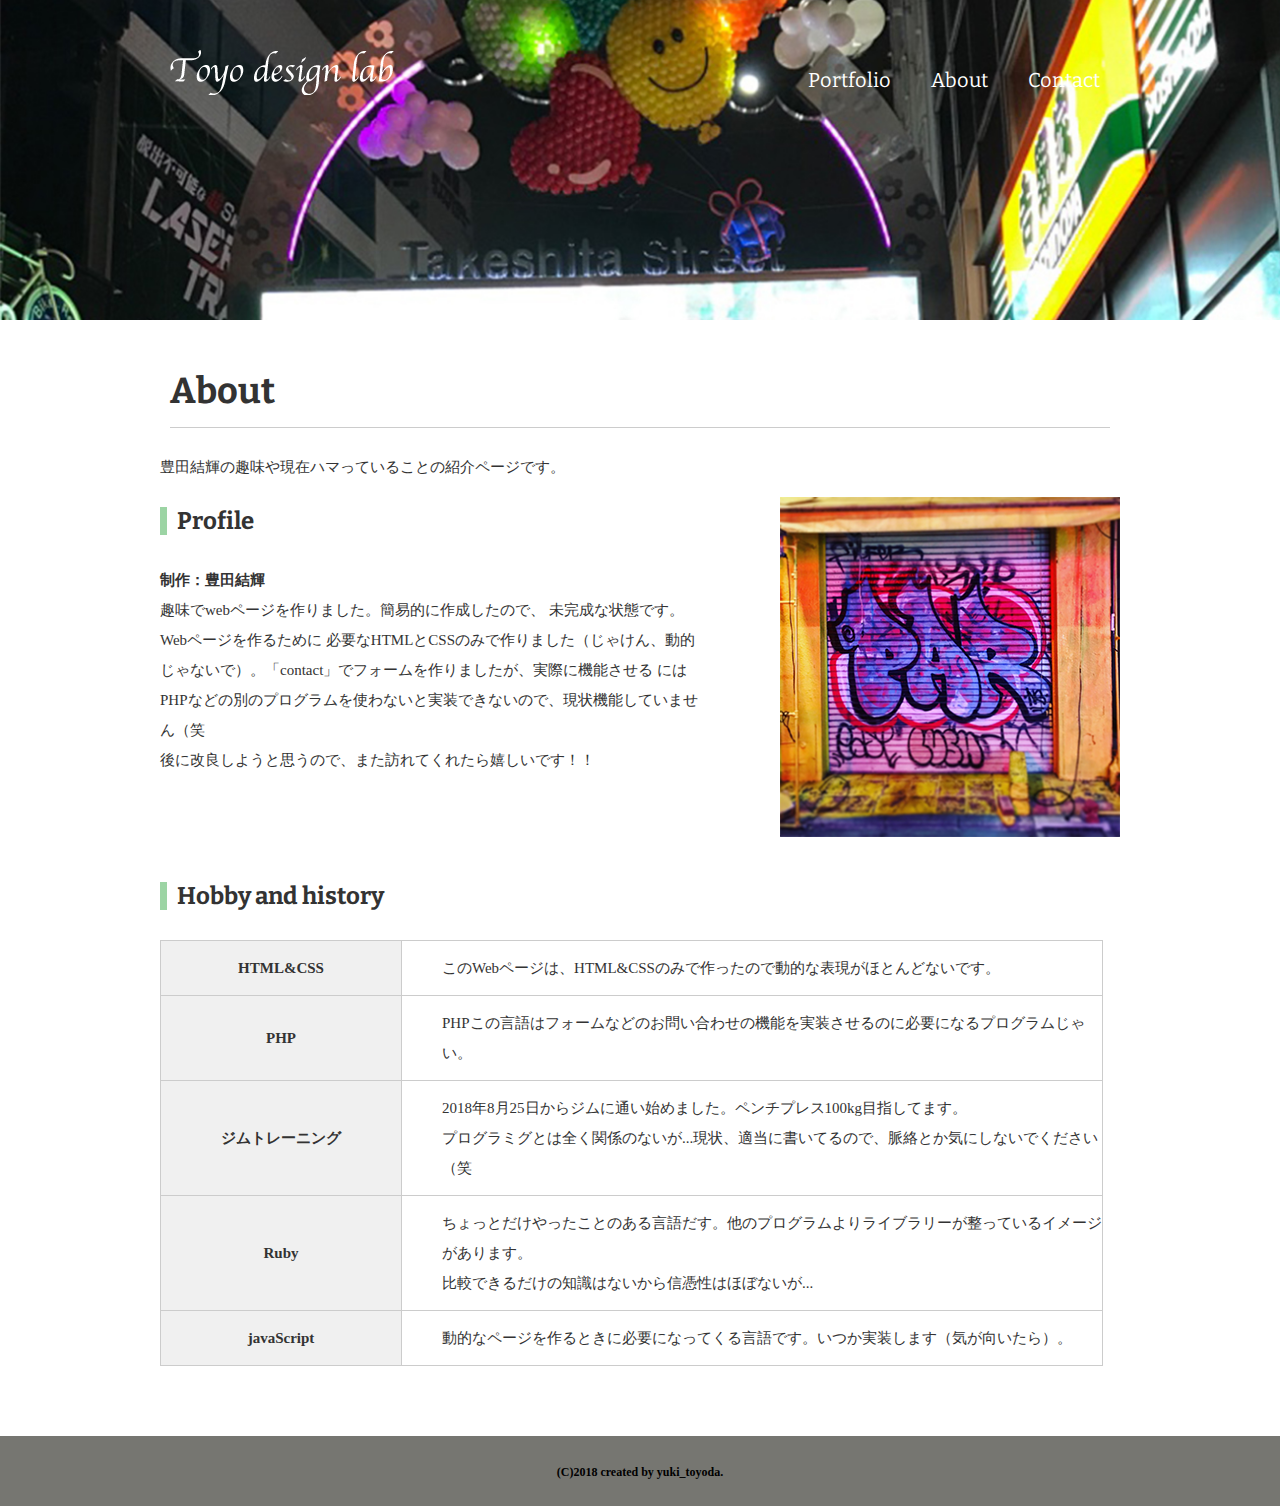
==== about.html @ 5a41894a "Add files via upload" ====
<!DOCTYPE html>
<html>
  <head>
    <meta charset="utf-8">
    <title>About me!!</title>
  </head>
  <link rel="stylesheet" href="css/style.css">
  <link href="https://fonts.googleapis.com/css?family=Bitter:400,700" rel="stylesheet">
  <body id="about">

    <!-- headerの始まり -->
    <header>
      <div class="logo">
      <a href="index.html"><img src="images/logo-b.png" alt="SNAPPERS"></a>
      </div>

      <nav>
        <ul class="global-nav">
          <li><a href="portfolio.html">Portfolio</a></li>
          <li><a href="about.html">About</a></li>
          <li><a href="contact.html">Contact</a></li>
        </ul>
      </nav>
    </header>

    <!-- wrapの始まり-->
    <div id="wrap">
      <div class="content">
        <div class="main-center">
          <h1>About</h1>
        </div>
        <p>豊田結輝の趣味や現在ハマっていることの紹介ページです。</p>
        <section class="profile clearfix">
          <div class="profile-txt">
            <h2 class="icon">Profile</h2>
            <p><span>制作：豊田結輝</span><br>趣味でwebページを作りました。簡易的に作成したので、
              未完成な状態です。<br>Webページを作るために
              必要なHTMLとCSSのみで作りました（じゃけん、動的じゃないで）。「contact」でフォームを作りましたが、実際に機能させる
              にはPHPなどの別のプログラムを使わないと実装できないので、現状機能していません（笑<br>
              後に改良しようと思うので、また訪れてくれたら嬉しいです！！
            </p>
          </div>
          <img src="images/about-profile.png" alt="豊田のプロフィール画像" class="profile-image">
        </section>
        <section class="career">
          <h2 class="icon">Hobby and history</h2>
          <table>
            <tr>
              <th>HTML&CSS</th>
              <td>このWebページは、HTML&CSSのみで作ったので動的な表現がほとんどないです。</td>
            </tr>
            <tr>
              <th>PHP</th>
              <td>PHPこの言語はフォームなどのお問い合わせの機能を実装させるのに必要になるプログラムじゃい。</td>
            </tr>
            <tr>
              <th>ジムトレーニング</th>
              <td>2018年8月25日からジムに通い始めました。ペンチプレス100kg目指してます。<br>
              プログラミグとは全く関係のないが...現状、適当に書いてるので、脈絡とか気にしないでください（笑</td>
            </tr>
            <tr>
              <th>Ruby</th>
              <td>ちょっとだけやったことのある言語だす。他のプログラムよりライブラリーが整っているイメージがあります。<br>
              比較できるだけの知識はないから信憑性はほぼないが...</td>
            </tr>
            <tr>
              <th>javaScript</th>
              <td>動的なページを作るときに必要になってくる言語です。いつか実装します（気が向いたら）。</td>
            </tr>
          </table>
        </section>
      </div>
    </div>

    <!-- footerの始まり -->
    <footer>
      <small>(C)2018 created by yuki_toyoda.</small>
    </footer>
  </body>
</html>
---- css/style.css ----
@charset "utf-8";

body {
  margin: 0;
  padding:0;
  background-color:#cccccc;
  color:#333333;
  font-size: 15px;
  line-height: 2;
}

p,h1,h2,h3,h4,h5,h6 {
  margin-top: 0;
}

img {
  vertical-align: bottom;
}

ul {
  margin: 0;
  padding: 0;
}

a {
  color: #ffffff;
  text-decoration: none;
}

header {
  width: 960px;
  height: 100px;
  margin: 0 auto;
}

.logo {
  float: left;
  margin-top: 50px;
}

.global-nav {
  float:right;
  margin-top: 60px;
}

.global-nav li {
  float: left;
  margin:0 20px;
  font-size:20px;
  list-style: none;
  font-family: 'Bitter', serif;
}

.global-nav li a {
  position: relative;
  display: inline-block;
  text-decoration: none;
}
.global-nav li a::after {
  position: absolute;
  bottom: -4px;
  left: 0;
  content: '';
  width: 100%;
  height: 2px;
  background: #ffffff;
  transform: scale(0, 1);
  transform-origin: center top;
  transition: transform .3s;
}
.global-nav li a:hover::after {
  transform: scale(1, 1);
}

#wrap {
  clear: both;
  background-color: #ffffff;
  margin-top: 220px;
  padding: 35px 0;
}

.content {
  width: 960px;
  margin: 0 auto;
}

footer {
  text-align: center;
  color: black;
  font-weight: bold;
  padding: 20px 0;
  background-color: #767671;
}

footer small {
  font-size: 12px;
}

#index h1 {
  font-size: 100px;
  line-height: 1;
  color: black;
  opacity: 0.6;
  font-family: 'Bitter', serif;
  margin-bottom: 50px;
  border: none;
}

#index .content {
  margin-top: 150px;
}

#index p {
  font-size: 16px;
  color: black;
  font-weight: bold;
}

.btn a {
  background-color: #009cd3;
  color: #ffffff;
  font-size: 20px;
  font-family: 'Bitter', serif;
  width: 185px;
  display: block;
  text-align:center;
  line-height: 50px;
  margin-top: 20px;
  border-radius: 5px;
  border: 3px solid #009cd3;
}

.btn a:hover {
  text-decoration: none;
  background-color: #ffffff;
  color: #009cd3;
}

#index footer {
  width: 960px;
  margin: 150px auto 0 auto;
  text-align: left;
  background-color: transparent;
}

#index {
  background-image: url(../images/bg-index1.jpg);
  background-repeat: no-repeat;
  background-position: center center;
  background-attachment: fixed;
  background-size: cover;
}

#about {
  background-image: url(../images/bg-about.jpg);
  background-repeat: no-repeat;
  background-position: center top;
  background-attachment: fixed;
  background-size: 100% auto;
}

#photograph {
  background-image: url(../images/bg-photograph.jpg);
  background-repeat: no-repeat;
  background-position: center top;
  background-attachment: fixed;
  background-size: 100% auto;
}

#portfolio {
  background-image: url(../images/bg-portfolio.jpg);
  background-repeat: no-repeat;
  background-position: center top;
  background-attachment: fixed;
  background-size: 100% auto;
}

#video {
  background-image: url(../images/bg-video.jpg);
  background-repeat: no-repeat;
  background-position: center top;
  background-attachment: fixed;
  background-size: 100% auto;
}

#contact {
  background-image: url(../images/bg-contact.jpg);
  background-repeat: no-repeat;
  background-position: center top;
  background-attachment: fixed;
  background-size: 100% auto;
}

.main-center {
  width: 940px;
  margin: 0 auto;
}

h1 {
  font-family: 'Bitter' , serif;
  font-size: 36px;
  border-bottom: 1px solid #cccccc;
}

h2 {
  font-family: 'Bitter' , serif;
  font-size: 24px;
}

.icon:before {
  content: "";
  padding-right: 10px;
  border-left: 7px solid #9cd4a4;
}

#about .profile-txt {
  width: 540px;
  float:left;
}

#about .profile-txt span {
  font-weight: bold;
}

#about .profile-image {
  float:right;
}

.clearfix:after {
  content: "";
  display: block;
  clear:both;
}

section {
  margin-bottom: 35px;
}

#about .career th {
  width: 240px;
  background-color: #f0f0f0;
  padding: 12px 0;
  border: 1px solid #cccccc;
}

#about .career td {
  width: 660px;
  padding: 12px 0 12px 40px;
  border: 1px solid #cccccc;
}

table {
  border-spacing: 0;
  border-collapse: collapse;
}

#index #wrap {
  background-color: transparent;
  margin-top: 0;
  padding: 0;
}

.main {
  width: 700px;
  margin: 0 10px;
  float: left;
}

.sidebar {
  width: 200px;
  margin: 0 10px 0 30px;
  float: right;
  font-family: 'Bitter', serif;
}

a img:hover {
  opacity: 0.8;
}

.sidebar h2 {
  margin-bottom: 10px;
}

.sidebar ul {
  font-size: 16px;
  margin-left: 20px;
}

.sidebar ul a {
  color: #333333;
}

#photograph .photograph-list li {
  float: left;
  list-style: none;
  margin: 0 20px 15px 0;
}

#photograph .photograph-list li:nth-child(3n){
  margin-right: 0;
}

#contact .access table {
  float: left;
}

#contact .access th,
#contact .access td {
  text-align: left;
  vertical-align: top;
  line-height: 2.5;
}

#contact .access td {
  padding-right: 30px;
}

#contact .access iframe {
  width: 460px;
  float: right;
}

#contact .form {
  background-color: #eaeaea;
  padding: 30px 50px;
}

#contact .form dl dt {
  width: 165px;
  padding: 10px 0;
  float: left;
  clear: both;
}

#contact .form dl dd {
  padding: 10px 0;
}

#contact .form .name {
  width: 240px;
  height: 30px;
}

#contact .form .email {
  width: 300px;
  height: 30px;
}

#contact .form .tel {
  width: 240px;
  height: 30px;
}

#contact .form .type {
  width: 180px;
  height: 30px;
}

#contact .form .message {
  width: 660px;
  height: 150px;
}

#contact .form button {
  background-color: #009cd3;
  color: #ffffff;
  font-size: 20px;
  width: 120px;
  display: block;
  text-align:center;
  line-height: 50px;
  border-radius: 5px;
  border: 3px solid #009cd3;
  margin-left: 165px;
}

#contact .form button:hover {
  background-color: #ffffff;
  color: #009cd3;
  cursor: pointer;
}

#contact .form .required:after {
  content: " * ";
  color: red;
}

#contact .form .attention {
  margin: 20px 0 0 165px;
}
/* ここ以下はお試しでやったので消したもいいよ */
#portfolio #wrap a, #video #wrap a, #photograph #wrap a {
  position: relative;
  display: inline-block;
  text-decoration: none;
}
#portfolio #wrap a::after, #video #wrap a::after,#photograph #wrap a::after {
  position: absolute;
  bottom: -4px;
  left: 0;
  content: '';
  width: 100%;
  height: 2px;
  background: #333333;
  transform: scale(0, 1);
  transform-origin: center top;
  transition: transform .3s;
}
#portfolio #wrap a:hover::after, #video #wrap a:hover::after,#photograph #wrap a:hover::after {
  transform: scale(1, 1);
}
/* ここより上はお試しでやったので消したもいいよ */
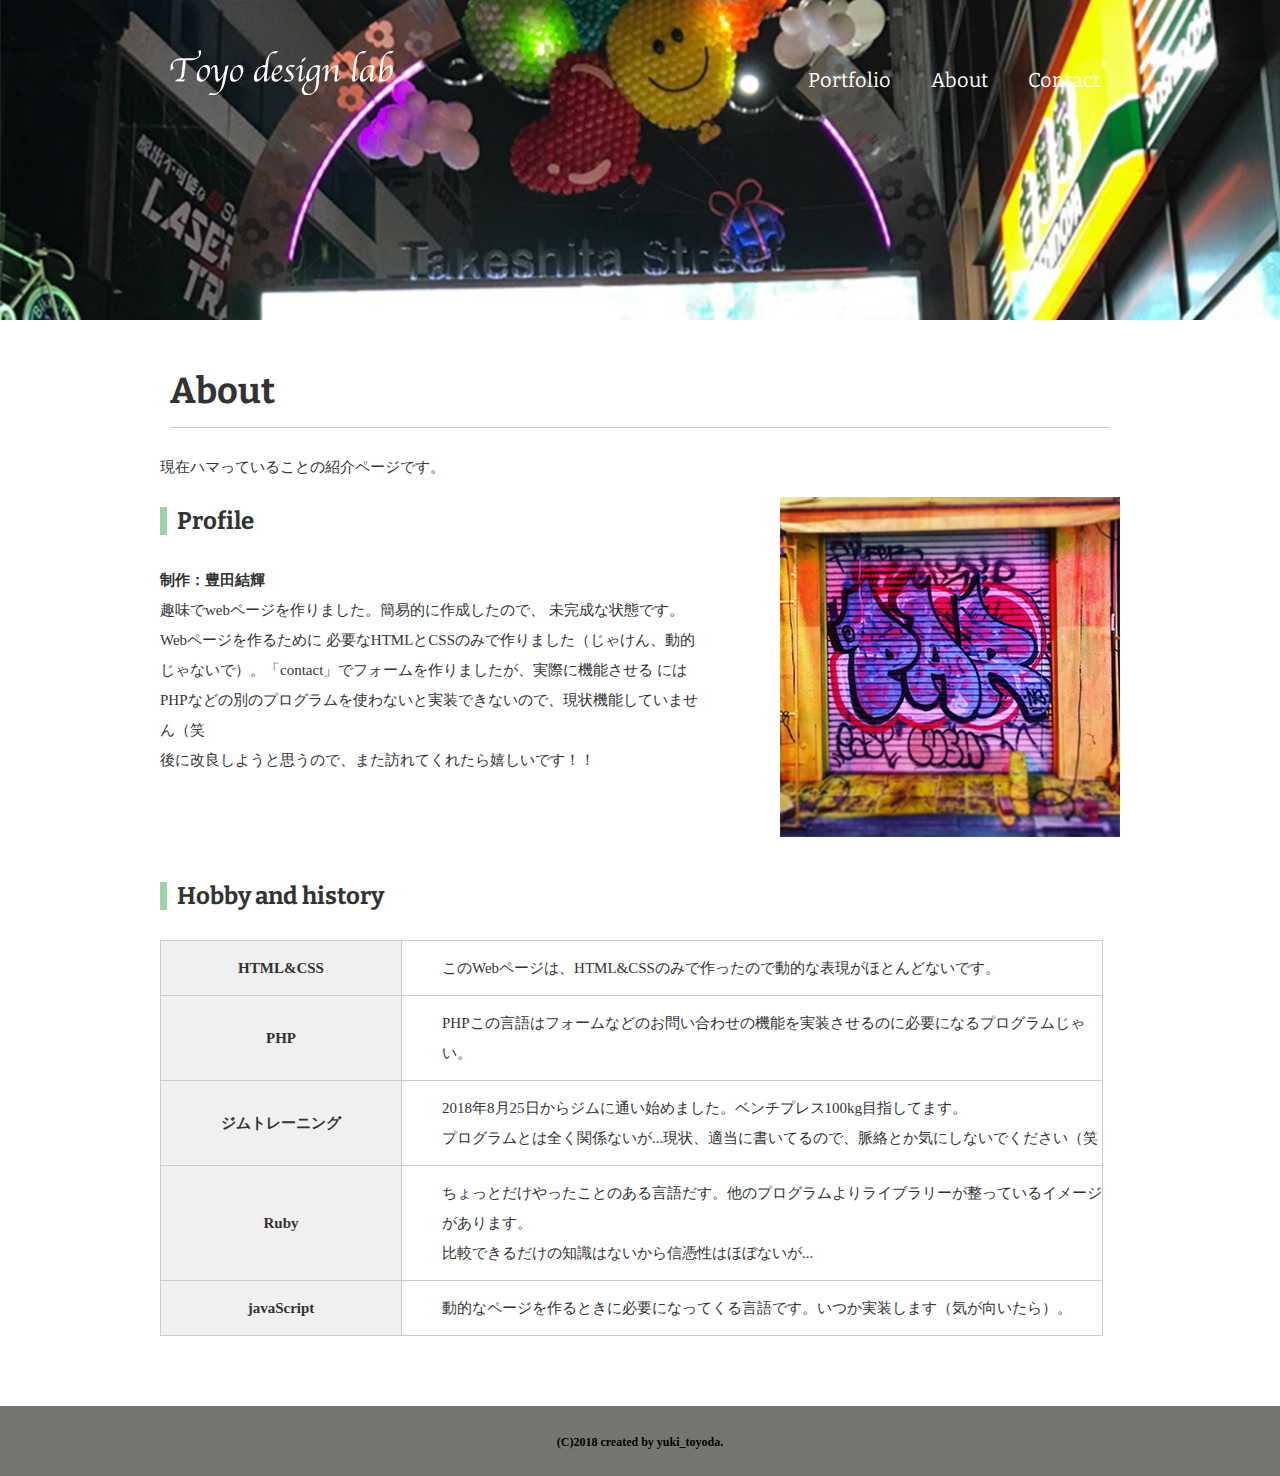
==== commit e00bb67a: "Update about.html" ====
--- a/about.html
+++ b/about.html
@@ -29,7 +29,7 @@
         <div class="main-center">
           <h1>About</h1>
         </div>
-        <p>豊田結輝の趣味や現在ハマっていることの紹介ページです。</p>
+        <p>現在ハマっていることの紹介ページです。</p>
         <section class="profile clearfix">
           <div class="profile-txt">
             <h2 class="icon">Profile</h2>
@@ -55,8 +55,8 @@
             </tr>
             <tr>
               <th>ジムトレーニング</th>
-              <td>2018年8月25日からジムに通い始めました。ペンチプレス100kg目指してます。<br>
-              プログラミグとは全く関係のないが...現状、適当に書いてるので、脈絡とか気にしないでください（笑</td>
+              <td>2018年8月25日からジムに通い始めました。ベンチプレス100kg目指してます。<br>
+              プログラムとは全く関係ないが...現状、適当に書いてるので、脈絡とか気にしないでください（笑</td>
             </tr>
             <tr>
               <th>Ruby</th>
